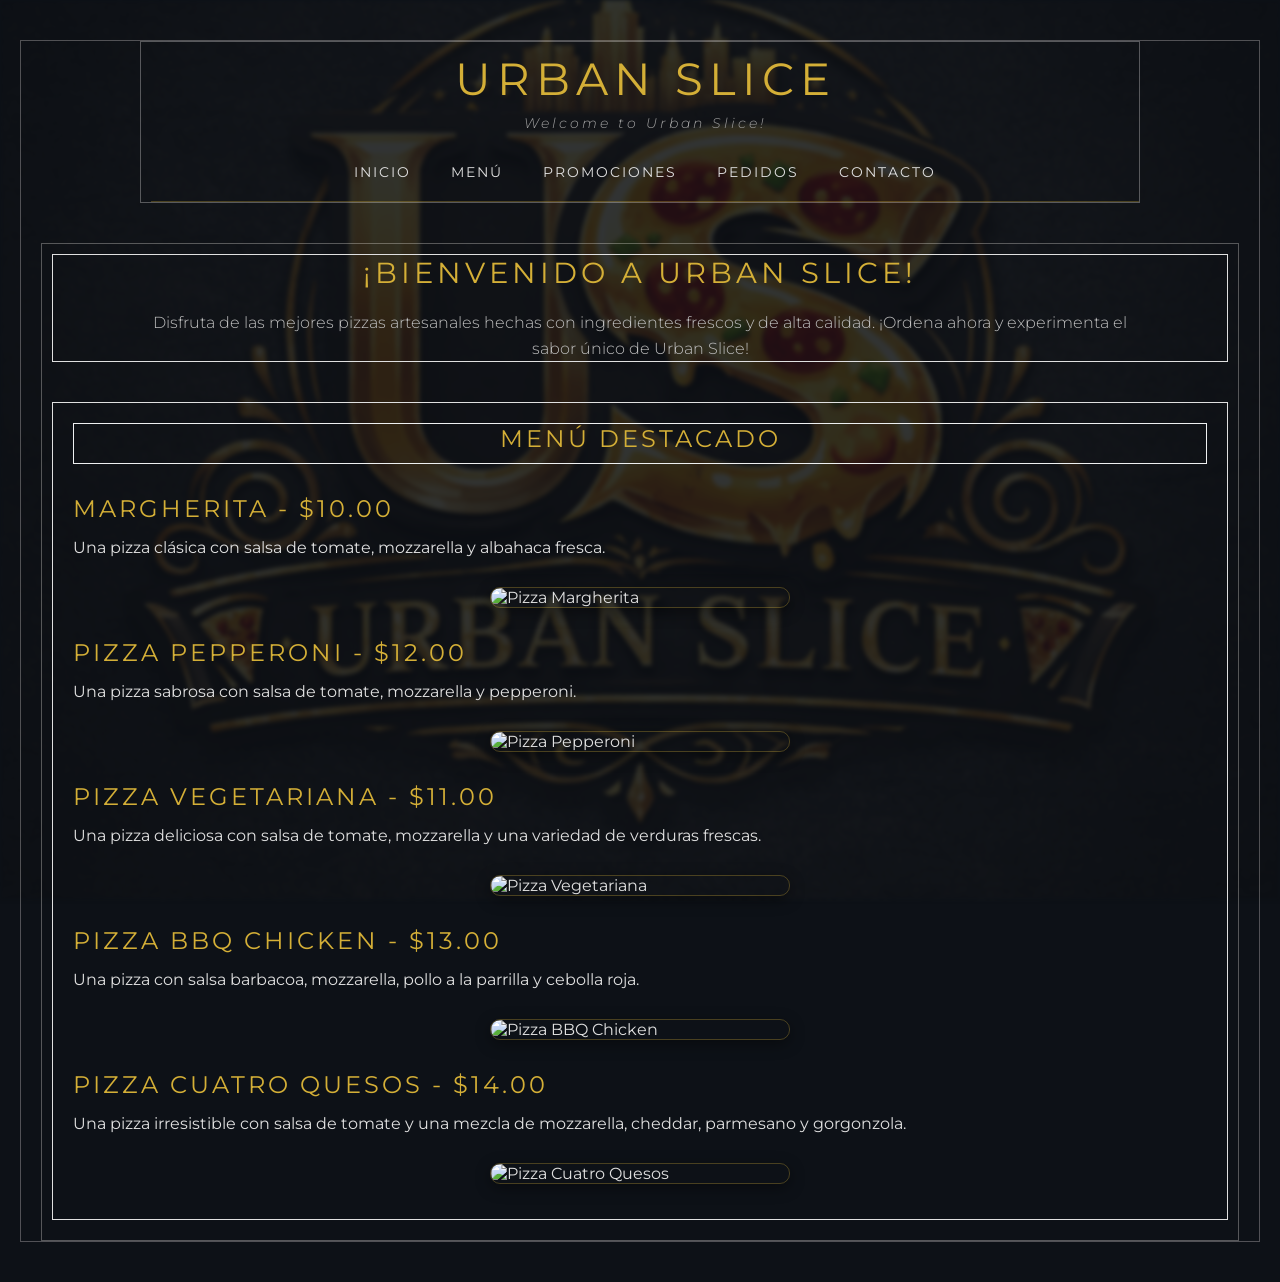
==== index.html @ 945ab238 "Rama proyecto/pizeria: página de pizzería Urban Slice (HTML/CSS)" ====
<!doctype html>
<html lang="en">
  <head>
    <meta charset="UTF-8" />
    <meta name="viewport" content="width=device-width, initial-scale=1.0" />
    <title>Urban Slice</title>
    <link rel="stylesheet" href="style.css" />
  </head>
  <body>
    <div class="Contenedor-General">
      <!-- Contenendor del Menu bar -->
      <img class="img-fondo" src="Chtgpt.png" alt="Fondo de pizza" />
      <div class="Contenedor-bar">
        <nav>
          <div class="Logo">
            <h1>Urban Slice</h1>
            <p>Welcome to Urban Slice!</p>
          </div>
          <ul>
            <li><a href="#">Inicio</a></li>
            <li><a href="#">Menú</a></li>
            <li><a href="#">Promociones</a></li>
            <li><a href="#">Pedidos</a></li>
            <li><a href="#">Contacto</a></li>
          </ul>
        </nav>
      </div>

      <!-- Contenedor del contenido principal -->
      <div class="Contenedor-Contenido-General">
        <div class="Contenedor-Contenido">
          <h2>¡Bienvenido a Urban Slice!</h2>
          <p>
            Disfruta de las mejores pizzas artesanales hechas con ingredientes
            frescos y de alta calidad. ¡Ordena ahora y experimenta el sabor
            único de Urban Slice!
          </p>
        </div>

        <div class="Contenedor-Menu">
          <div class="Contenedor-Menu-Encabezado">
            <h3>Menú Destacado</h3>
          </div>
          <ul>
            <li><h3>Margherita - $10.00</h3></li>
            <!-- Descripción de la pizza -->
            <p>
              Una pizza clásica con salsa de tomate, mozzarella y albahaca
              fresca.
            </p>
            <img
              class="img-pizza"
              src="https://images.unsplash.com/photo-1574071318508-1cdbab80d002?ixlib=rb-1.2.1&auto=format&fit=crop&w=500&q=80"
              alt="Pizza Margherita"
            />
            <li><h3>Pizza Pepperoni - $12.00</h3></li>
            <p>
              Una pizza sabrosa con salsa de tomate, mozzarella y pepperoni.
            </p>
            <img
              class="img-pizza"
              src="https://images.unsplash.com/photo-1628840042765-356cda07504e?ixlib=rb-1.2.1&auto=format&fit=crop&w=500&q=80"
              alt="Pizza Pepperoni"
            />

            <li><h3>Pizza Vegetariana - $11.00</h3></li>
            <p>
              Una pizza deliciosa con salsa de tomate, mozzarella y una variedad
              de verduras frescas.
            </p>
            <img
              class="img-pizza"
              src="https://images.unsplash.com/photo-1513104890138-7c749659a591?ixlib=rb-1.2.1&auto=format&fit=crop&w=500&q=80"
              alt="Pizza Vegetariana"
            />
            <li><h3>Pizza BBQ Chicken - $13.00</h3></li>
            <p>
              Una pizza con salsa barbacoa, mozzarella, pollo a la parrilla y
              cebolla roja.
            </p>
            <img
              class="img-pizza"
              src="https://images.unsplash.com/photo-1565299624946-b28f40a0ae38?ixlib=rb-1.2.1&auto=format&fit=crop&w=500&q=80"
              alt="Pizza BBQ Chicken"
            />
            <li><h3>Pizza Cuatro Quesos - $14.00</h3></li>

            <p>
              Una pizza irresistible con salsa de tomate y una mezcla de
              mozzarella, cheddar, parmesano y gorgonzola.
            </p>
            <img
              class="img-pizza"
              src="https://images.unsplash.com/photo-1573821663912-569905455b1c?ixlib=rb-1.2.1&auto=format&fit=crop&w=500&q=80"
              alt="Pizza Cuatro Quesos"
            />
          </ul>
        </div>
      </div>
    </div>
  </body>
</html>
---- style.css ----
/* =========================================
   1. VARIABLES & FUENTES
   ========================================= */
@import url("https://fonts.googleapis.com/css2?family=Montserrat:ital,wght@0,300;0,400;0,600;1,300&display=swap");

/* =========================================
   2. RESETEO GLOBAL & BASE
   ========================================= */
* {
    margin: 0;
    padding: 0;
    box-sizing: border-box;
    font-family: "Montserrat", sans-serif;
}

body {
    font-family: "Montserrat", sans-serif;
    background-color: #0d1117;
    display: flex;
    justify-content: center;
    align-items: flex-start;
    min-height: 100vh;
    padding: 40px 20px;
}

/* =========================================
   3. CONTENEDORES PRINCIPALES (LAYOUT)
   ========================================= */
.img-fondo {
    position: fixed;
    top: 0;
    left: 0;
    width: 100%;
    height: 100vh;
    object-fit: cover;
    z-index: -1;
    opacity: 0.15; /* Así no será tan brillante y no opacará las letras blancas */
    filter: blur(2px); /* Añade un fino desenfoque */
}

.Contenedor-General {
    width: 100%;
    padding-right: 20px;
    padding-left: 20px;
    border: 1px solid rgba(238, 233, 233, 0.3);
}

.Contenedor-bar {
    width: 100%;
    max-width: 1000px;
    margin: 0 auto;
    padding-top: 10px;
    padding-left: 10px;
    border: 1px solid rgba(255, 252, 252, 0.3);
}

.Contenedor-Contenido-General {
    padding-top: 10px;
    padding-right: 10px;
    padding-left: 10px;
    width: 100%;
    margin: 40px auto 0;
    display: flex;
    flex-direction: column;
    border: 1px solid rgba(253, 251, 243, 0.3);
    gap: 40px;
}

.Contenedor-Contenido {
    display: flex;
    justify-content: center;
    flex-direction: column;
    gap: 20px;
    color: #e0e0e0;
    border: #e0e0e0 1px solid;
    top: 10px;
    padding-right: 10px;
    padding-left: 10px;
}
.Contenedor-Menu {
    display: flex;
    justify-content: start;
    flex-direction: column;
    gap: 10px;
    color: #e0e0e0;
    border: #e0e0e0 1px solid;
    top: 10px;
    padding-right: 10px;
    padding-left: 10px;
    margin-bottom: 20px;
}

/* =========================================
   4. CABECERA & NAVEGACIÓN (HEADER/NAV)
   ========================================= */
nav {
    display: flex;
    flex-direction: column;
    align-items: center;
    gap: 30px;
    padding-bottom: 20px;
    border-bottom: 1px solid rgba(212, 175, 55, 0.3);
}

.Logo {
    display: flex;
    justify-content: center;
    align-items: center;
    flex-direction: column;
    text-align: center;
}

.Logo h1 {
    color: #d4af37;
    font-size: 2.8rem;
    font-weight: 400;
    letter-spacing: 6px;
    text-transform: uppercase;
    margin-bottom: 8px;
}

.Logo p {
    color: #a0a0a0;
    font-size: 0.9rem;
    font-weight: 300;
    font-style: italic;
    letter-spacing: 3px;
}

nav ul {
    list-style: none;
    display: flex;
    justify-content: center;
    gap: 40px;
    padding: 0;
}

nav ul li a {
    text-decoration: none;
    color: #e0e0e0;
    font-size: 0.85rem;
    font-weight: 400;
    letter-spacing: 2px;
    text-transform: uppercase;
    padding: 5px 0;
    position: relative;
    transition: color 0.4s ease;
}

nav ul li a::after {
    content: '';
    position: absolute;
    width: 0;
    height: 1px;
    bottom: 0;
    left: 50%;
    background-color: #d4af37;
    transition: all 0.4s ease;
    transform: translateX(-50%);
}

nav ul li a:hover {
    color: #d4af37;
}

nav ul li a:hover::after {
    width: 100%;
}

/* =========================================
   5. CONTENIDO PRINCIPAL Y TEXTOS
   ========================================= */
.Contenedor-Contenido h2 {
    color: #d4af37;
    font-size: 1.8rem;
    font-weight: 400;
    letter-spacing: 4px;
    text-transform: uppercase;
    text-align: center;
}

.Contenedor-Contenido p {
    color: #c0c0c0;
    font-size: 1rem;
    font-weight: 300;
    line-height: 1.6;
    text-align: center;
    max-width: 1000px;
    margin: 0 auto;
}

.Contenedor-Menu {
    text-align: start;
    padding: 20px;
}

.Contenedor-Menu h3 {
    color: #d4af37;
    font-size: 1.5rem;
    font-weight: 400;
    letter-spacing: 3px;
    text-transform: uppercase;
}

.Contenedor-Menu-Encabezado {
    border-bottom: 1px solid rgba(212, 175, 55, 0.3);
    padding-bottom: 10px;
    display: flex;
    justify-content: center;
    margin-bottom: 20px;
    border: #eef0f1 1px solid;
}
.Contenedor-Menu ul {
    list-style: none;
    padding: 0;
    display: flex;
    flex-direction: column;
    gap: 15px;
}

.Contenedor-Menu ul li {
    font-size: 1rem;
    color: #e0e0e0;
    font-weight: 300;
    letter-spacing: 1px;
}

.img-pizza {
    width: 100%;
    max-width: 300px;
    height: auto;
    border-radius: 10px;
    margin: 15px auto;
    box-shadow: 0px 4px 15px rgba(0, 0, 0, 0.4);
    border: 1px solid rgba(212, 175, 55, 0.3); /* Borde dorado tenue para combinar */
    object-fit: cover;
}

/* =========================================
   6. DISEÑO RESPONSIVO (MEDIA QUERIES)
   ========================================= */
@media screen and (max-width: 768px) {
    body {
        padding: 20px 10px;
    }

    .Logo h1 {
        font-size: 2rem;
        letter-spacing: 4px;
    }

    .Logo p {
        font-size: 0.8rem;
        letter-spacing: 2px;
    }

    nav ul {
        flex-direction: column;
        align-items: center;
        gap: 20px;
    }

    nav ul li a {
        font-size: 0.8rem;
        padding: 8px 0;
    }

    .Contenedor-Contenido h2 {
        font-size: 1.4rem;
        letter-spacing: 2px;
    }

    .Contenedor-Contenido p {
        font-size: 0.9rem;
        padding: 0 15px;
    }
}

@media screen and (max-width: 480px) {
    .Logo h1 {
        font-size: 1.6rem;
        letter-spacing: 3px;
    }

    nav ul {
        gap: 15px;
        width: 100%;
    }

    nav ul li {
        width: 100%;
        text-align: center;
        border-bottom: 1px solid rgba(255, 255, 255, 0.05);
        padding-bottom: 5px;
    }
    
    nav ul li:last-child {
        border-bottom: none;
    }
}
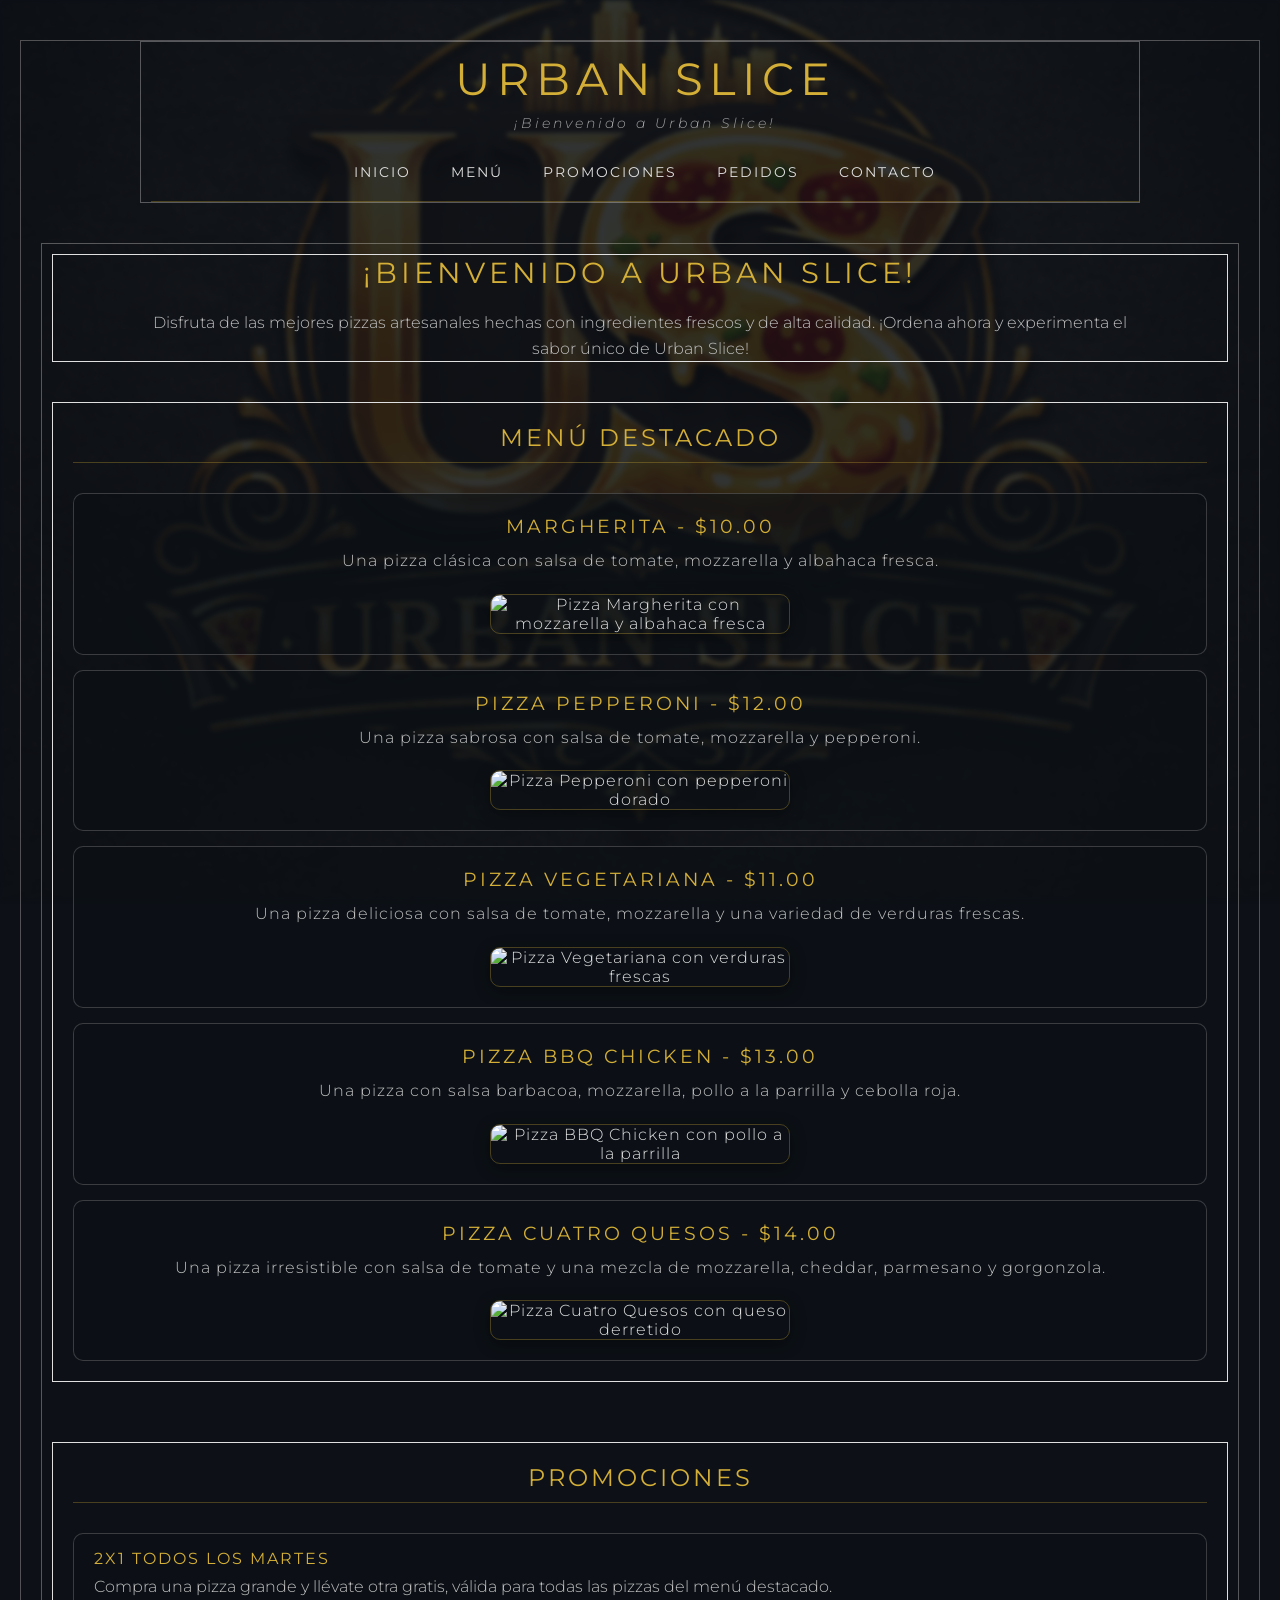
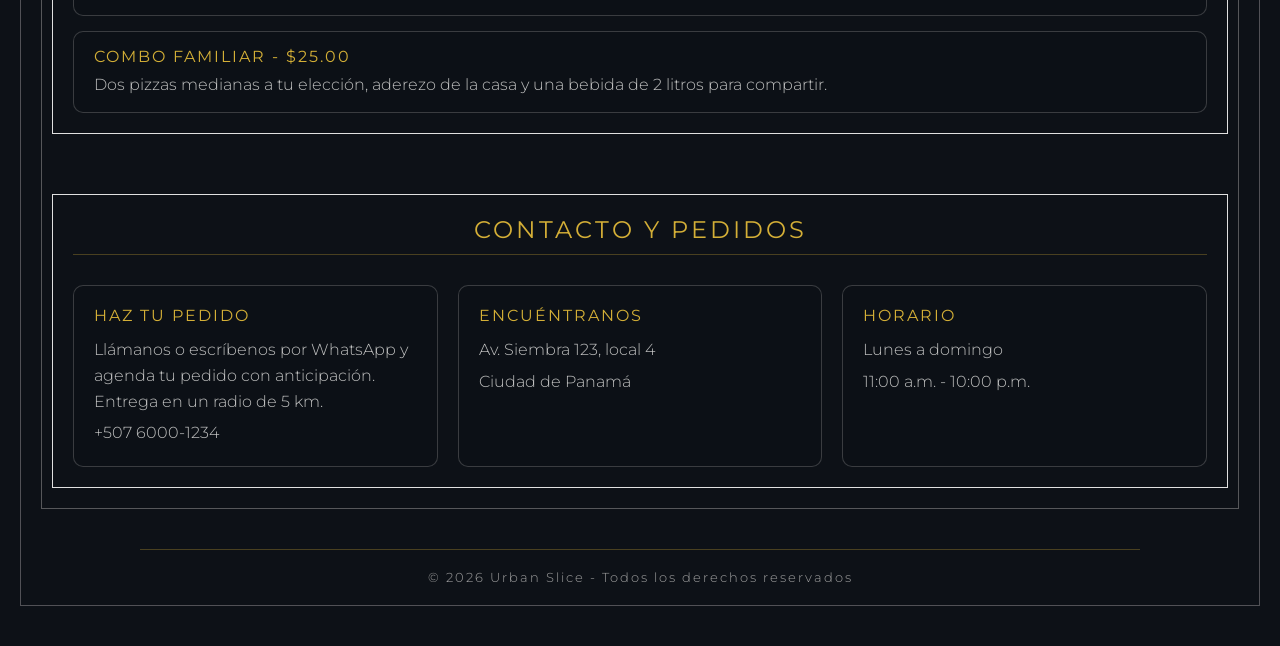
==== commit a99db530: "Corrige HTML inválido del menú, completa metadatos, contacto y pie de página - Menú destacado: cada " ====
--- a/index.html
+++ b/index.html
@@ -1,27 +1,35 @@
 <!doctype html>
-<html lang="en">
+<html lang="es">
   <head>
     <meta charset="UTF-8" />
     <meta name="viewport" content="width=device-width, initial-scale=1.0" />
-    <title>Urban Slice</title>
+    <meta
+      name="description"
+      content="Urban Slice: pizzas artesanales hechas con ingredientes frescos. Consulta nuestro menú destacado, promociones, formas de pedido y datos de contacto."
+    />
+    <title>Urban Slice | Pizzas artesanales</title>
     <link rel="stylesheet" href="style.css" />
   </head>
   <body>
     <div class="Contenedor-General">
       <!-- Contenendor del Menu bar -->
-      <img class="img-fondo" src="Chtgpt.png" alt="Fondo de pizza" />
-      <div class="Contenedor-bar">
+      <img
+        class="img-fondo"
+        src="Chtgpt.png"
+        alt="Fondo decorativo de una pizza recién horneada"
+      />
+      <div class="Contenedor-bar" id="inicio">
         <nav>
           <div class="Logo">
             <h1>Urban Slice</h1>
-            <p>Welcome to Urban Slice!</p>
+            <p>¡Bienvenido a Urban Slice!</p>
           </div>
           <ul>
-            <li><a href="#">Inicio</a></li>
-            <li><a href="#">Menú</a></li>
-            <li><a href="#">Promociones</a></li>
-            <li><a href="#">Pedidos</a></li>
-            <li><a href="#">Contacto</a></li>
+            <li><a href="#inicio">Inicio</a></li>
+            <li><a href="#menu">Menú</a></li>
+            <li><a href="#promociones">Promociones</a></li>
+            <li><a href="#pedidos">Pedidos</a></li>
+            <li><a href="#contacto">Contacto</a></li>
           </ul>
         </nav>
       </div>
@@ -37,66 +45,127 @@
           </p>
         </div>
 
-        <div class="Contenedor-Menu">
+        <div class="Contenedor-Menu" id="menu">
           <div class="Contenedor-Menu-Encabezado">
             <h3>Menú Destacado</h3>
           </div>
           <ul>
-            <li><h3>Margherita - $10.00</h3></li>
-            <!-- Descripción de la pizza -->
-            <p>
-              Una pizza clásica con salsa de tomate, mozzarella y albahaca
-              fresca.
-            </p>
-            <img
-              class="img-pizza"
-              src="https://images.unsplash.com/photo-1574071318508-1cdbab80d002?ixlib=rb-1.2.1&auto=format&fit=crop&w=500&q=80"
-              alt="Pizza Margherita"
-            />
-            <li><h3>Pizza Pepperoni - $12.00</h3></li>
-            <p>
-              Una pizza sabrosa con salsa de tomate, mozzarella y pepperoni.
-            </p>
-            <img
-              class="img-pizza"
-              src="https://images.unsplash.com/photo-1628840042765-356cda07504e?ixlib=rb-1.2.1&auto=format&fit=crop&w=500&q=80"
-              alt="Pizza Pepperoni"
-            />
-
-            <li><h3>Pizza Vegetariana - $11.00</h3></li>
-            <p>
-              Una pizza deliciosa con salsa de tomate, mozzarella y una variedad
-              de verduras frescas.
-            </p>
-            <img
-              class="img-pizza"
-              src="https://images.unsplash.com/photo-1513104890138-7c749659a591?ixlib=rb-1.2.1&auto=format&fit=crop&w=500&q=80"
-              alt="Pizza Vegetariana"
-            />
-            <li><h3>Pizza BBQ Chicken - $13.00</h3></li>
-            <p>
-              Una pizza con salsa barbacoa, mozzarella, pollo a la parrilla y
-              cebolla roja.
-            </p>
-            <img
-              class="img-pizza"
-              src="https://images.unsplash.com/photo-1565299624946-b28f40a0ae38?ixlib=rb-1.2.1&auto=format&fit=crop&w=500&q=80"
-              alt="Pizza BBQ Chicken"
-            />
-            <li><h3>Pizza Cuatro Quesos - $14.00</h3></li>
-
-            <p>
-              Una pizza irresistible con salsa de tomate y una mezcla de
-              mozzarella, cheddar, parmesano y gorgonzola.
-            </p>
-            <img
-              class="img-pizza"
-              src="https://images.unsplash.com/photo-1573821663912-569905455b1c?ixlib=rb-1.2.1&auto=format&fit=crop&w=500&q=80"
-              alt="Pizza Cuatro Quesos"
-            />
+            <li class="Pizza-Destacada">
+              <h3>Margherita - $10.00</h3>
+              <!-- Descripción de la pizza -->
+              <p>
+                Una pizza clásica con salsa de tomate, mozzarella y albahaca
+                fresca.
+              </p>
+              <img
+                class="img-pizza"
+                src="https://images.unsplash.com/photo-1574071318508-1cdbab80d002?ixlib=rb-1.2.1&auto=format&fit=crop&w=500&q=80"
+                alt="Pizza Margherita con mozzarella y albahaca fresca"
+              />
+            </li>
+            <li class="Pizza-Destacada">
+              <h3>Pizza Pepperoni - $12.00</h3>
+              <p>
+                Una pizza sabrosa con salsa de tomate, mozzarella y pepperoni.
+              </p>
+              <img
+                class="img-pizza"
+                src="https://images.unsplash.com/photo-1628840042765-356cda07504e?ixlib=rb-1.2.1&auto=format&fit=crop&w=500&q=80"
+                alt="Pizza Pepperoni con pepperoni dorado"
+              />
+            </li>
+            <li class="Pizza-Destacada">
+              <h3>Pizza Vegetariana - $11.00</h3>
+              <p>
+                Una pizza deliciosa con salsa de tomate, mozzarella y una variedad
+                de verduras frescas.
+              </p>
+              <img
+                class="img-pizza"
+                src="https://images.unsplash.com/photo-1513104890138-7c749659a591?ixlib=rb-1.2.1&auto=format&fit=crop&w=500&q=80"
+                alt="Pizza Vegetariana con verduras frescas"
+              />
+            </li>
+            <li class="Pizza-Destacada">
+              <h3>Pizza BBQ Chicken - $13.00</h3>
+              <p>
+                Una pizza con salsa barbacoa, mozzarella, pollo a la parrilla y
+                cebolla roja.
+              </p>
+              <img
+                class="img-pizza"
+                src="https://images.unsplash.com/photo-1565299624946-b28f40a0ae38?ixlib=rb-1.2.1&auto=format&fit=crop&w=500&q=80"
+                alt="Pizza BBQ Chicken con pollo a la parrilla"
+              />
+            </li>
+            <li class="Pizza-Destacada">
+              <h3>Pizza Cuatro Quesos - $14.00</h3>
+              <p>
+                Una pizza irresistible con salsa de tomate y una mezcla de
+                mozzarella, cheddar, parmesano y gorgonzola.
+              </p>
+              <img
+                class="img-pizza"
+                src="https://images.unsplash.com/photo-1573821663912-569905455b1c?ixlib=rb-1.2.1&auto=format&fit=crop&w=500&q=80"
+                alt="Pizza Cuatro Quesos con queso derretido"
+              />
+            </li>
           </ul>
         </div>
+
+        <div class="Contenedor-Promociones" id="promociones">
+          <div class="Contenedor-Encabezado">
+            <h3>Promociones</h3>
+          </div>
+          <ul>
+            <li>
+              <h4>2x1 todos los martes</h4>
+              <p>
+                Compra una pizza grande y llévate otra gratis, válida para
+                todas las pizzas del menú destacado.
+              </p>
+            </li>
+            <li>
+              <h4>Combo Familiar - $25.00</h4>
+              <p>
+                Dos pizzas medianas a tu elección, aderezo de la casa y una
+                bebida de 2 litros para compartir.
+              </p>
+            </li>
+          </ul>
+        </div>
+
+        <div class="Contenedor-Contacto" id="contacto">
+          <div class="Contenedor-Encabezado">
+            <h3>Contacto y Pedidos</h3>
+          </div>
+          <div class="Contacto-Grid">
+            <div class="Contacto-Card" id="pedidos">
+              <h4>Haz tu pedido</h4>
+              <p>
+                Llámanos o escríbenos por WhatsApp y agenda tu pedido con
+                anticipación. Entrega en un radio de 5 km.
+              </p>
+              <p>+507 6000-1234</p>
+            </div>
+            <div class="Contacto-Card">
+              <h4>Encuéntranos</h4>
+              <p>Av. Siembra 123, local 4</p>
+              <p>Ciudad de Panamá</p>
+            </div>
+            <div class="Contacto-Card">
+              <h4>Horario</h4>
+              <p>Lunes a domingo</p>
+              <p>11:00 a.m. - 10:00 p.m.</p>
+            </div>
+          </div>
+        </div>
       </div>
+
+      <!-- Pie de página -->
+      <footer class="Pie-Pagina">
+        <p>© 2026 Urban Slice - Todos los derechos reservados</p>
+      </footer>
     </div>
   </body>
 </html>
--- a/style.css
+++ b/style.css
@@ -73,7 +73,6 @@
     gap: 20px;
     color: #e0e0e0;
     border: #e0e0e0 1px solid;
-    top: 10px;
     padding-right: 10px;
     padding-left: 10px;
 }
@@ -84,7 +83,6 @@
     gap: 10px;
     color: #e0e0e0;
     border: #e0e0e0 1px solid;
-    top: 10px;
     padding-right: 10px;
     padding-left: 10px;
     margin-bottom: 20px;
@@ -194,7 +192,9 @@
     padding: 20px;
 }
 
-.Contenedor-Menu h3 {
+.Contenedor-Menu h3,
+.Contenedor-Promociones h3,
+.Contenedor-Contacto h3 {
     color: #d4af37;
     font-size: 1.5rem;
     font-weight: 400;
@@ -202,13 +202,13 @@
     text-transform: uppercase;
 }
 
-.Contenedor-Menu-Encabezado {
+.Contenedor-Menu-Encabezado,
+.Contenedor-Encabezado {
     border-bottom: 1px solid rgba(212, 175, 55, 0.3);
     padding-bottom: 10px;
     display: flex;
     justify-content: center;
     margin-bottom: 20px;
-    border: #eef0f1 1px solid;
 }
 .Contenedor-Menu ul {
     list-style: none;
@@ -225,15 +225,118 @@
     letter-spacing: 1px;
 }
 
+/* Cada pizza del menú destacado se muestra como una tarjeta */
+.Pizza-Destacada {
+    display: flex;
+    flex-direction: column;
+    align-items: center;
+    gap: 10px;
+    padding: 20px;
+    border: 1px solid rgba(238, 233, 233, 0.2);
+    border-radius: 10px;
+    background-color: rgba(13, 17, 23, 0.6);
+    text-align: center;
+}
+
+.Contenedor-Menu ul li.Pizza-Destacada h3 {
+    font-size: 1.2rem;
+    text-align: center;
+}
+
+.Contenedor-Menu ul li.Pizza-Destacada p {
+    color: #c0c0c0;
+    font-weight: 300;
+    line-height: 1.6;
+    text-align: center;
+}
+
 .img-pizza {
     width: 100%;
     max-width: 300px;
     height: auto;
     border-radius: 10px;
-    margin: 15px auto;
+    margin: 10px auto 0;
     box-shadow: 0px 4px 15px rgba(0, 0, 0, 0.4);
     border: 1px solid rgba(212, 175, 55, 0.3); /* Borde dorado tenue para combinar */
     object-fit: cover;
+}
+
+/* =========================================
+   5.1 PROMOCIONES, CONTACTO Y PIE DE PÁGINA
+   ========================================= */
+.Contenedor-Promociones,
+.Contenedor-Contacto {
+    display: flex;
+    flex-direction: column;
+    gap: 10px;
+    color: #e0e0e0;
+    border: #e0e0e0 1px solid;
+    padding: 20px;
+    margin-bottom: 20px;
+}
+
+.Contenedor-Promociones ul {
+    list-style: none;
+    padding: 0;
+    display: flex;
+    flex-direction: column;
+    gap: 15px;
+}
+
+.Contenedor-Promociones ul li {
+    padding: 15px 20px;
+    border: 1px solid rgba(238, 233, 233, 0.2);
+    border-radius: 10px;
+    background-color: rgba(13, 17, 23, 0.6);
+}
+
+.Contenedor-Promociones ul li h4,
+.Contacto-Card h4 {
+    color: #d4af37;
+    font-size: 1rem;
+    font-weight: 400;
+    letter-spacing: 2px;
+    text-transform: uppercase;
+    margin-bottom: 6px;
+}
+
+.Contenedor-Promociones ul li p,
+.Contacto-Card p {
+    color: #c0c0c0;
+    font-weight: 300;
+    line-height: 1.6;
+}
+
+.Contacto-Grid {
+    display: grid;
+    grid-template-columns: repeat(auto-fit, minmax(220px, 1fr));
+    gap: 20px;
+}
+
+.Contacto-Card {
+    display: flex;
+    flex-direction: column;
+    gap: 6px;
+    padding: 20px;
+    border: 1px solid rgba(238, 233, 233, 0.2);
+    border-radius: 10px;
+    background-color: rgba(13, 17, 23, 0.6);
+}
+
+.Pie-Pagina {
+    width: 100%;
+    max-width: 1000px;
+    margin: 40px auto 0;
+    padding: 20px 0;
+    border-top: 1px solid rgba(212, 175, 55, 0.3);
+    text-align: center;
+}
+
+.Pie-Pagina p {
+    color: #a0a0a0;
+    font-size: 0.8rem;
+    font-weight: 300;
+    letter-spacing: 2px;
 }
 
 /* =========================================
@@ -274,12 +377,38 @@
         font-size: 0.9rem;
         padding: 0 15px;
     }
+
+    .Pizza-Destacada,
+    .Contenedor-Promociones,
+    .Contenedor-Contacto,
+    .Contacto-Card {
+        padding: 15px;
+    }
+
+    .Contenedor-Menu h3,
+    .Contenedor-Promociones h3,
+    .Contenedor-Contacto h3 {
+        font-size: 1.2rem;
+        letter-spacing: 2px;
+    }
+
+    .Contenedor-Menu ul li.Pizza-Destacada h3 {
+        font-size: 1.05rem;
+    }
 }
 
 @media screen and (max-width: 480px) {
     .Logo h1 {
         font-size: 1.6rem;
         letter-spacing: 3px;
+    }
+
+    .img-pizza {
+        max-width: 100%;
+    }
+
+    .Contacto-Grid {
+        grid-template-columns: 1fr;
     }
 
     nav ul {
